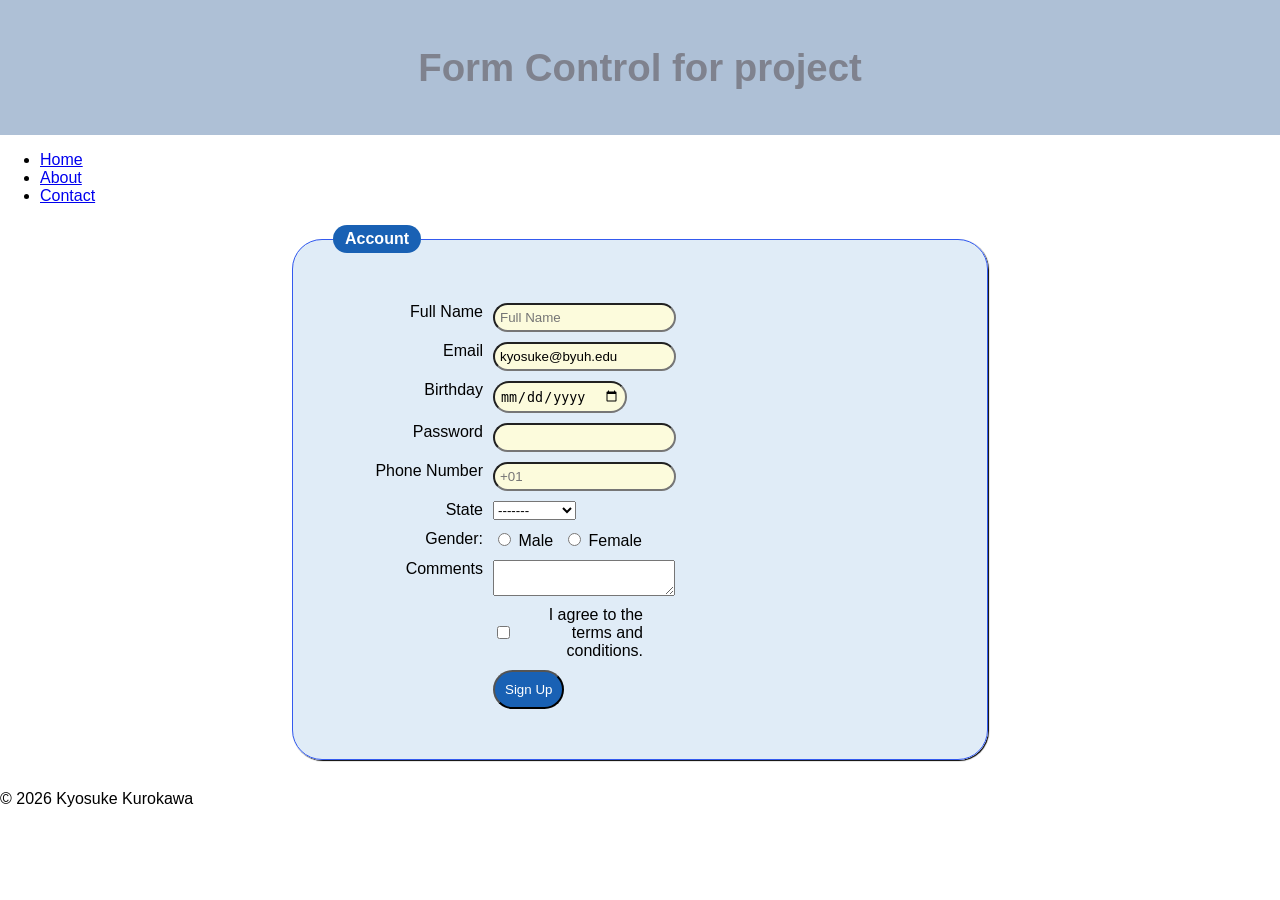
==== projectForm.html @ 8cdc8520 "Add files via upload" ====
<!DOCTYPE html>
<html lang="en">
<head>
    <meta charset="UTF-8">
    <meta name="viewport" content="width=device-width, initial-scale=1.0">
    <title>CS202. Project for making Form</title>
    <link rel="stylesheet" href="projectForm.css">
</head>
<body>
    <header>
        <h1>Form Control for project</h1>
    </header>
    <nav>
      <ul>
        <li><a href="#">Home</a></li>
        <li><a href="#">About</a></li>
        <li><a href="#">Contact</a></li>
      </ul>
    </nav>
    <main>
        <form action="formprocessing.html" method="post">
            <fieldset>
                <legend>Account</legend>
            <div class="form-row">
                <label for ="personname">Full Name</label>
                <input id = "personname" type = "text" name = "fullname" placeholder = "Full Name">
            </div>

            <div class="form-row">
                <label for ="email">Email</label>
                <input id = "email" type="text" name = "email" value="kyosuke@byuh.edu">
            </div>

            <div class="form-row">
                <label for="bdtate">Birthday</label>
                <input type="date" name="bdate" id="bdate">
            </div>

            <div class="form-row">
                <label for = "password">Password</label>
                <input id = "password" type = "password" name="pass">
            </div>

            <div class="form-row">
                <label for ="phoneNum">Phone Number</label>
                <input id = "phoneNum" type="tel" name = "phoneNum" placeholder="+01">
            </div>

            <div class="form-row">
                <label for = "state"> State</label>
                <select name = "state" id = "state">
                    <option value="blank">-------</option>
                    <option value="HI">Hawaii</option>
                    <option value="AK">Alaska</option>
                    <option value="CA">California</option>
                    <option value="DE">Delaware</option>
                    <option value="ID">Idaho</option>
                    <option value="KY">Kentucky</option>
                    <option value="ME">Maine</option>
                    <option value="OK">Oklahoma</option>
                    <option value="NY">New York</option>
                </select>
            </div>

            <div class="check-row">
                <div class="spacer">Gender:</div>
                <label><input type="radio" name="gender" value="male"> Male</label>
                <label><input type="radio" name="gender" value="female"> Female</label>
            </div>
    
                <div class="form-row">
                    <label for="comments">Comments</label>
                    <textarea name="comments" id="comments"></textarea>
                </div>

                <div class="form-row">
                    <div class="spacer"></div>
                    <label class="checkbox-label">
                        <input type="checkbox" name="terms" value="agreed" required>
                        I agree to the terms and conditions.
                    </label>
                </div>

                <div class="form-row">
                    <div class="spacer"></div>
                    <input type="submit" value="Sign Up">
                </div>
                </fieldset>
            </div>

            <div class="form-row">
                <label for 
            </div> 
    </main>


    <footer>
        <p class="copyright">&copy; 2026 Kyosuke Kurokawa</p>
    </footer>
</body>
</html>
---- projectForm.css ----
body {
    font-family: Arial, Helvetica, sans-serif;
    margin: 0;
    padding: 0;
}

header {
    background-color: rgb(174, 192, 214);
    color: rgb(127, 130, 142);
    padding: 20px;
    text-align: center;
    font-size: 1.2rem;
}

main {
    max-width: 700px;
    margin: 20px auto;
    padding: 0 15px;
}

fieldset {
    background-color:rgb(224, 236, 247);
    border: thin solid rgb(52, 90, 239);
    box-shadow: 1px 1px 1px;
    padding: 40px;
    border-radius: 30px;
}
legend {
    background-color: rgb(25, 97, 180);
    color: white;
    padding: 5px 12px;
    border-radius: 20px;
    font-weight: bold;
}

.form-row , .check-row{ 
    margin: 10px 0;
    display: flex;
    gap: 10px;
    border-radius: 10px;
    
}

.form-row label{
    width: 150px;
    text-align: right;
    border-radius: 60px;
}

.spacer {
    width: 150px;
    text-align: right;
}

.form-row input:not([type="submit"]) {
    padding: 5px;
    background-color: #fcfbdc;
    border-radius: 60px;
}

.form-row input:focus {
    background-color: rgb(243, 231, 235);
}

.form-row input[type="submit"] {
    padding: 10px;
    background-color: rgb(25, 97, 180);
    color: white;
    border-radius: 60px;
}

.checkbox-label {
    display: flex;
    align-items: center;
    gap: 8px;
    cursor: pointer;
}

/* for mobile */
@media (max-width: 600px) {
    .form-row, .check-row {
        flex-direction: column;
        align-items: stretch;
    }
    form-row label, .spacer {
        width: auto;
        text-align: left;
    }
    .form-row input[type="submit"] {
        width: 100%;
        padding: 16px;
        font-size: 1.2rem;
    }
}
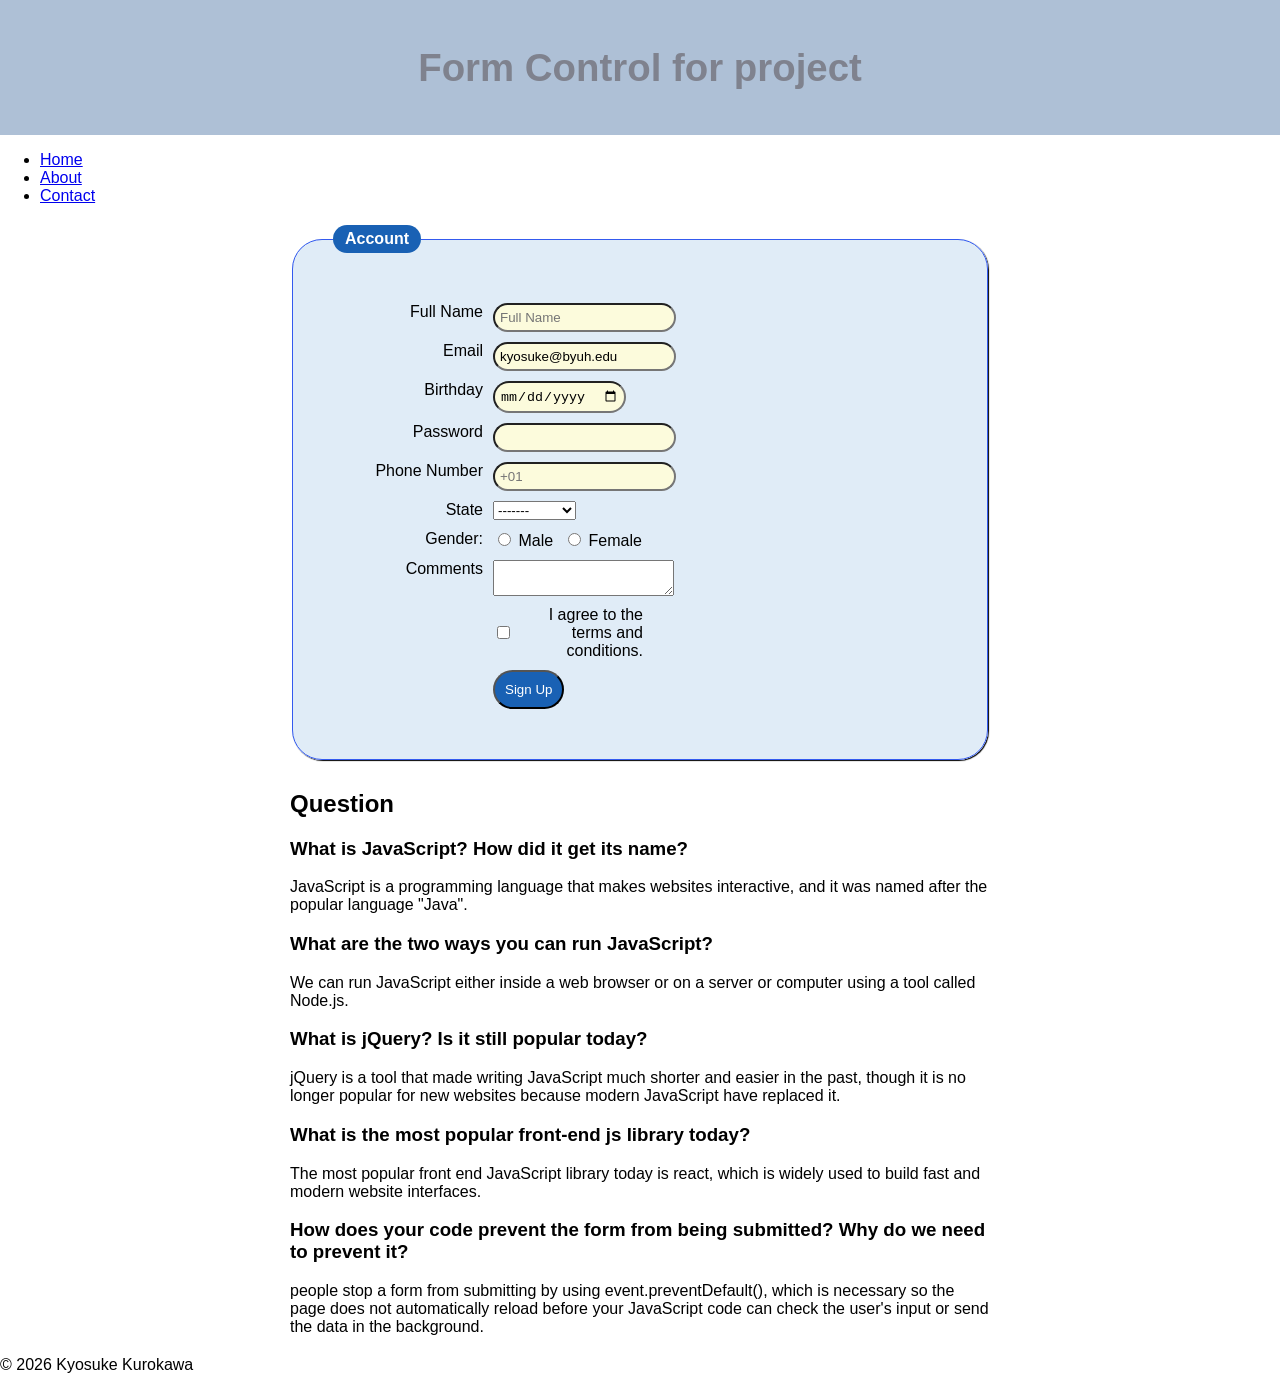
==== commit 10a7b4b3: "Add files via upload" ====
--- a/projectForm.html
+++ b/projectForm.html
@@ -18,7 +18,7 @@
       </ul>
     </nav>
     <main>
-        <form action="formprocessing.html" method="post">
+        <form id="signup-form" action="formprocessing.html" method="post">
             <fieldset>
                 <legend>Account</legend>
             <div class="form-row">
@@ -89,8 +89,51 @@
             </div>
 
             <div class="form-row">
-                <label for 
-            </div> 
+                <label for></label>
+            </div>
+
+            <div>
+                <h2>Question</h2>
+                    <h3>What is JavaScript? How did it get its name?</h3>
+                    <p>JavaScript is a programming language that makes websites interactive, and it was named after the popular language "Java".</p>
+                    <h3>What are the two ways you can run JavaScript?</h3>
+                    <p>We can run JavaScript either inside a web browser or on a server or computer using a tool called Node.js.</p>
+                    <h3>What is jQuery? Is it still popular today?</h3>
+                    <p>jQuery is a tool that made writing JavaScript much shorter and easier in the past, though it is no longer popular for new websites because modern JavaScript have replaced it.</p>
+                    <h3>What is the most popular front-end js library today?</h3>
+                    <p>The most popular front end JavaScript library today is react, which is widely used to build fast and modern website interfaces.</p>
+                    <h3>How does your code prevent the form from being submitted? Why do we need to prevent it?</h3>
+                    <p>people stop a form from submitting by using event.preventDefault(), which is necessary so the page does not automatically reload before your JavaScript code can check the user's input or send the data in the background.</p>
+            </div>
+        <script>
+    document.getElementById('signup-form').addEventListener('submit', function(event) {
+        event.preventDefault();
+        alert("Form Submitted");
+
+        const fullname = document.getElementById('personname').value;
+        const email = document.getElementById('email').value;
+        const password = document.getElementById('password').value;
+        const age = document.getElementById('bdate').value;
+
+        if (!fullname || !email) {
+            alert("You need a name and email.");
+            return;
+        }
+        if (!age || age < 18) {
+            alert("You need to be 18");
+            return;
+        }
+        
+        const formData = {
+            name: fullname,
+            email: email,
+            password: password,
+            age: age,
+        };
+        
+        console.log(formData);
+    });
+        </script>
     </main>
 
 
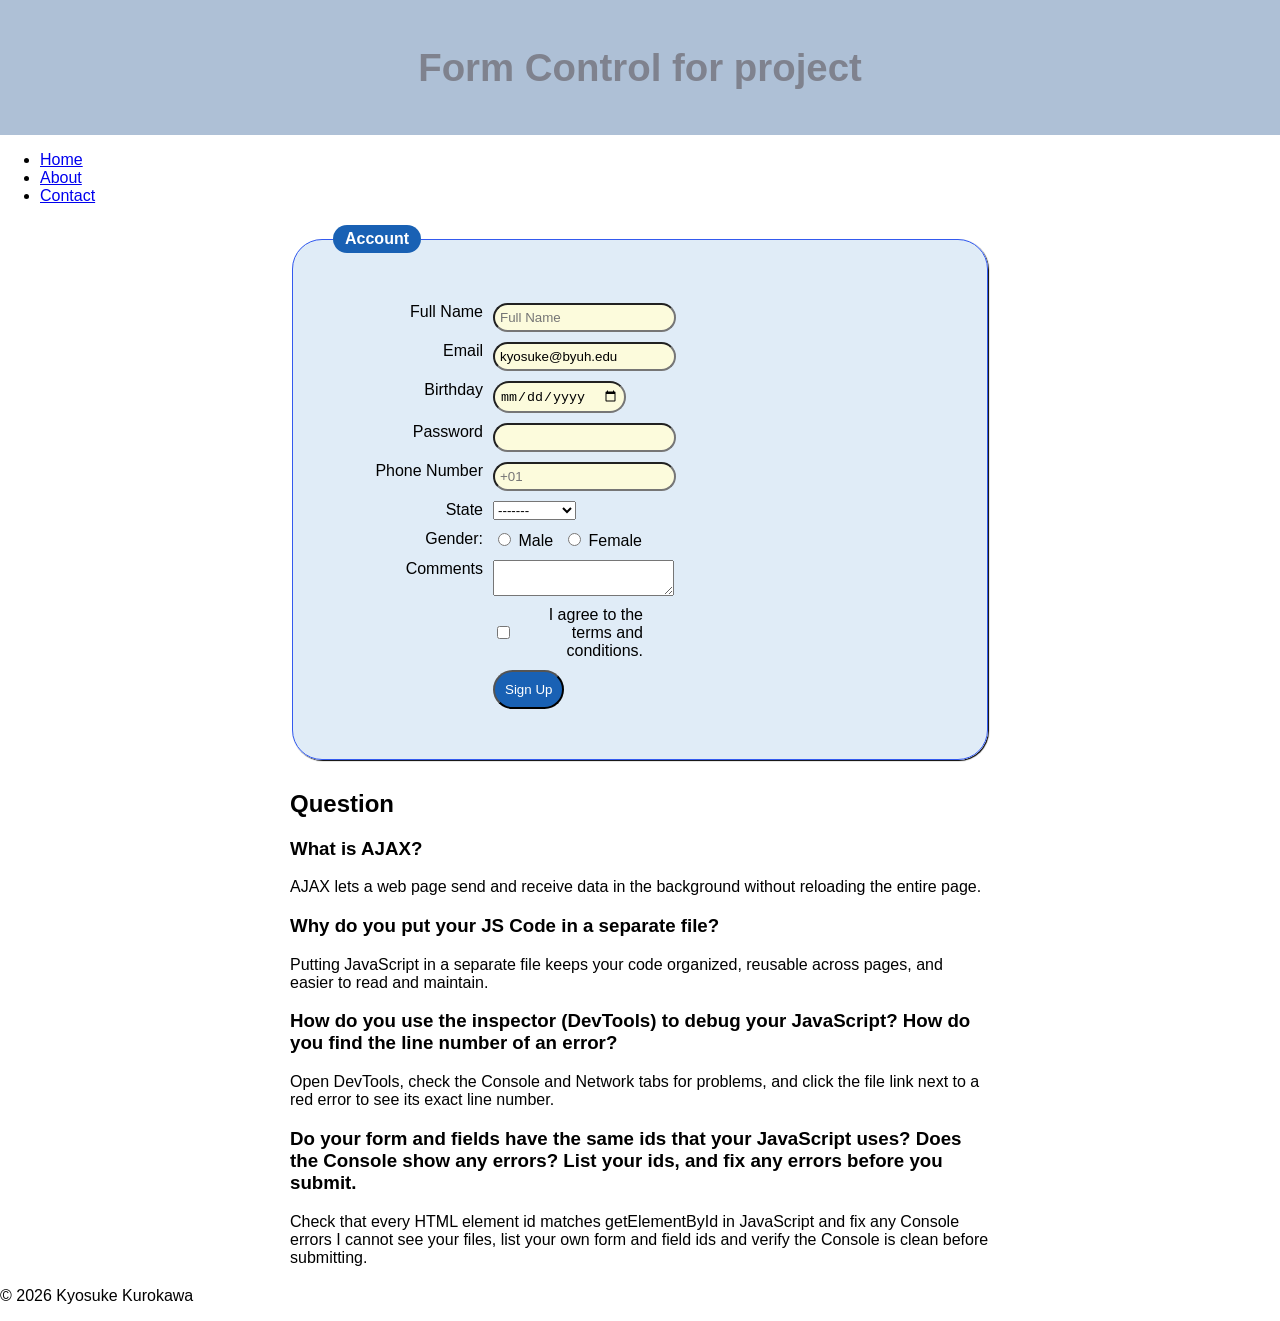
==== commit 27f4d50a: "Add files via upload" ====
--- a/projectForm.html
+++ b/projectForm.html
@@ -94,45 +94,63 @@
 
             <div>
                 <h2>Question</h2>
-                    <h3>What is JavaScript? How did it get its name?</h3>
-                    <p>JavaScript is a programming language that makes websites interactive, and it was named after the popular language "Java".</p>
-                    <h3>What are the two ways you can run JavaScript?</h3>
-                    <p>We can run JavaScript either inside a web browser or on a server or computer using a tool called Node.js.</p>
-                    <h3>What is jQuery? Is it still popular today?</h3>
-                    <p>jQuery is a tool that made writing JavaScript much shorter and easier in the past, though it is no longer popular for new websites because modern JavaScript have replaced it.</p>
-                    <h3>What is the most popular front-end js library today?</h3>
-                    <p>The most popular front end JavaScript library today is react, which is widely used to build fast and modern website interfaces.</p>
-                    <h3>How does your code prevent the form from being submitted? Why do we need to prevent it?</h3>
-                    <p>people stop a form from submitting by using event.preventDefault(), which is necessary so the page does not automatically reload before your JavaScript code can check the user's input or send the data in the background.</p>
+                    <h3>What is AJAX?</h3>
+                    <p>AJAX lets a web page send and receive data in the background without reloading the entire page.</p>
+                    <h3>Why do you put your JS Code in a separate file?</h3>
+                    <p>Putting JavaScript in a separate file keeps your code organized, reusable across pages, and easier to read and maintain.</p>
+                    <h3>How do you use the inspector (DevTools) to debug your JavaScript? How do you find the line number of an error?</h3>
+                    <p>Open DevTools, check the Console and Network tabs for problems, and click the file link next to a red error to see its exact line number.</p>
+                    <h3>Do your form and fields have the same ids that your JavaScript uses? Does the Console show any errors? List your ids, and fix any errors before you submit.</h3>
+                    <p>Check that every HTML element id matches getElementById in JavaScript and fix any Console errors I cannot see your files, list your own form and field ids and verify the Console is clean before submitting.</p>
             </div>
         <script>
-    document.getElementById('signup-form').addEventListener('submit', function(event) {
-        event.preventDefault();
-        alert("Form Submitted");
+                document.getElementById('signup-form').addEventListener('submit', function (event) {
+            event.preventDefault();
 
-        const fullname = document.getElementById('personname').value;
-        const email = document.getElementById('email').value;
-        const password = document.getElementById('password').value;
-        const age = document.getElementById('bdate').value;
+            const form = event.target;
+            const fullname = document.getElementById('personname').value.trim();
+            const email = document.getElementById('email').value.trim();
+            const password = document.getElementById('password').value;
+            const age = document.getElementById('bdate').value;
+            const message = document.getElementById('message');
 
-        if (!fullname || !email) {
-            alert("You need a name and email.");
-            return;
-        }
-        if (!age || age < 18) {
-            alert("You need to be 18");
-            return;
-        }
-        
-        const formData = {
-            name: fullname,
-            email: email,
-            password: password,
-            age: age,
-        };
-        
-        console.log(formData);
-    });
+            if (!fullname || !email) {
+                alert("You need a name and email.");
+                return;
+            }
+
+            if (!age || age < 18) {
+                alert("You need to be 18");
+                return;
+            }
+
+            const formData = {
+                name: fullname,
+                email: email,
+                password: password,
+                age: age
+            };
+
+            console.log(formData);
+
+            const xhr = new XMLHttpRequest();
+            xhr.open("GET", "submit.json", true);
+            xhr.setRequestHeader("Content-Type", "application/json;charset=UTF-8");
+
+            xhr.onreadystatechange = function () {
+                if (xhr.readyState === 4 && xhr.status === 200) {
+                    const response = JSON.parse(xhr.responseText);
+                    if (message) {
+                        message.textContent = response.message;
+                    }
+                    form.reset();
+                } else if (xhr.readyState === 4) {
+                    alert("Error submitting form.");
+                }
+            };
+
+            xhr.send(JSON.stringify(formData));
+        });
         </script>
     </main>
 
